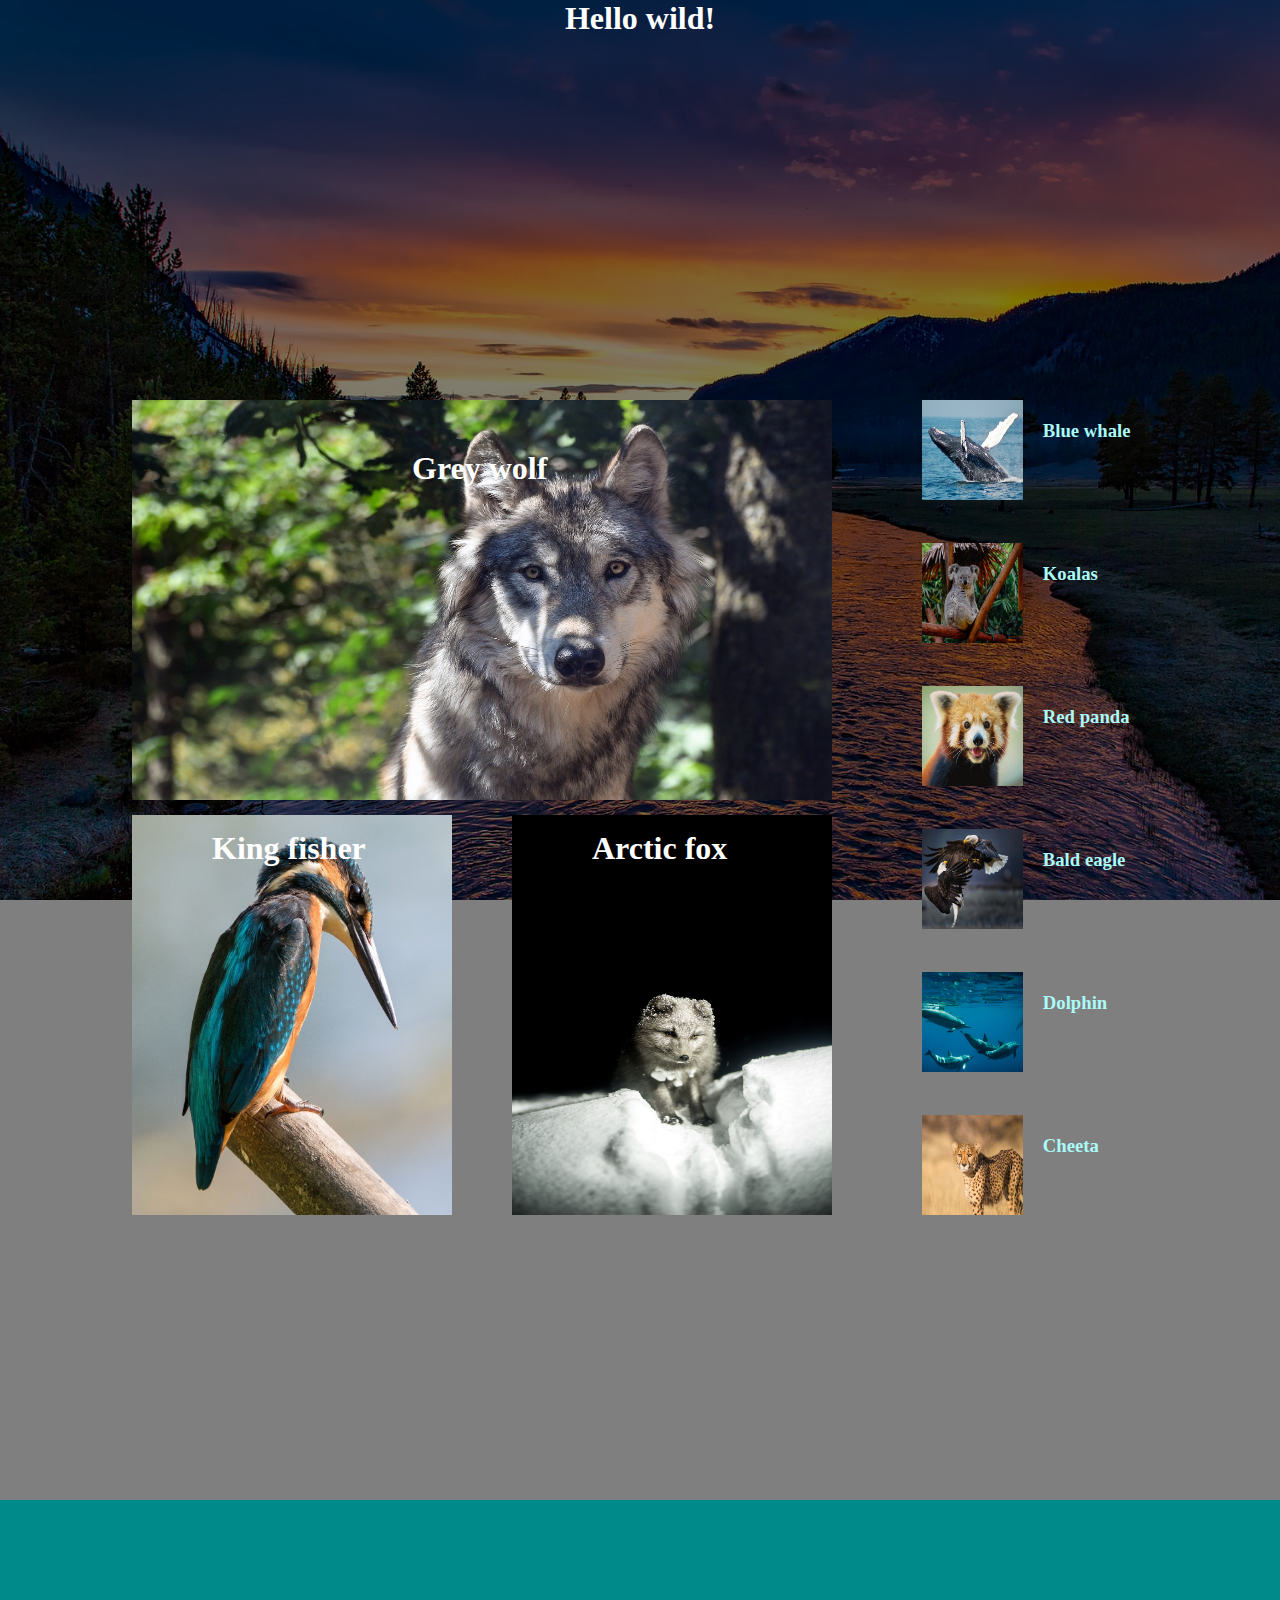
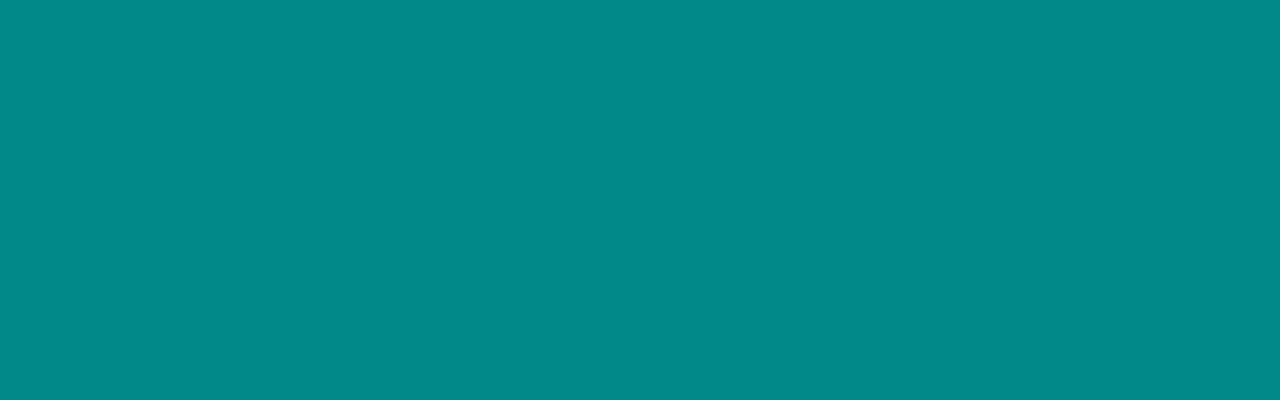
==== index.html @ 8f036e8f "Basic-magazine" ====
<!DOCTYPE html>
<html lang="en">
<head>
    <meta charset="UTF-8">
    <meta name="viewport" content="width=device-width, initial-scale=1.0">
    <meta http-equiv="X-UA-Compatible" content="ie=edge">
    <title>Document</title>


    <link rel="stylesheet" type="text/css" href="style.css">

</head>
<body>


   

    <div id="page-container">

        <div class="overlay"> </div>
    
        
        <div id="top-bar">
            
            <h1>Hello wild!</h1>
        </div>
        
        
        <div id="column-container">

            <div id="col-primary">
                
                
            <div id="row1">
                    <div id="big-story">
                        <h1>Grey wolf</h1>
                        <img src="wolf.jpg" alt="">
                    </div>   
                </div>
            
            
            <div id="row2">
                <div class="small-story"><h1>King fisher</h1>
                    <img src="kingfisher.jpg" alt="">
                </div>  
                <div class="small-story"><h1>Arctic fox</h1>
                    <img src="arcticfox.jpg" alt="">
                </div>  
            </div>


          </div>
            
        <div id="col-secondary">

                <div class="other-stories"> 
                    <div class="story-image"><img src="whale.jpg" alt=""></div>
                    <div class="story-text"><h3>Blue whale</h3></div>
                </div>
                    
                <div class="other-stories">
                    <div class="story-image"><img src="koala.jpg" alt=""></div>
                    <div class="story-text"><h3>Koalas</h3></div>
                </div>
                
                <div class="other-stories"> 
                    <div class="story-image"><img src="redpanda.jpg" alt=""></div>
                    <div class="story-text"><h3>Red panda</h3></div>
                </div>
               
               <div class="other-stories"> 
                   <div class="story-image"><img src="eagle.jpg" alt=""></div>
                   <div class="story-text"><h3>Bald eagle</h3></div>
                </div>
                
               <div class="other-stories">
                <div class="story-image"><img src="dolphin.jpg" alt=""></div>
                <div class="story-text"><h3>Dolphin</h3></div>
              </div>
               
               <div class="other-stories">
                   <div class="story-image"><img src="cheeta.jpg" alt=""></div>
                   <div class="story-text"><h3>Cheeta</h3></div>
               </div>
    
        </div>  
            
            

            

        </div>


   

   

    

</div>



<div id="credits"></div>



     

<!-- 




    <div class="col1">
        <div class="row1"></div>
        <div class="row1"></div>
        <div class="row1"></div>
    </div>

-->



        




</body>
</html>
---- style.css ----
*










    
         


       

            {

                margin: 0 0;
                padding: 0 0;
                
                
                }
                
                
                body {
                
                    overflow-x: hidden;
                
                }
                
                
                #page-container {
                
                background-image: url("background.jpg");
                background-attachment: fixed;
                height: 1500px;
                width: 100%;
                background-size: cover; 
                background-repeat: no-repeat;
                background-position: center center;    
                position: relative;
                
                                        
                   }
                
                
                   
                
                
                
                
                
                
                
                
                h1 {
                
                color: white;
                position: relative;
                
                text-align: center;
                
                z-index: 2;
                }
                
                #big-story h1 {
                
                position: absolute;
                margin-left: 280px;
                margin-top: 50px;
                
                }
                
               
                
                
                .overlay {
                
                background-color: black;
                height: 100%;
                width: 100%;
                opacity: 0.5;
                position: absolute;
                
                
                
                }
                
                .col1 {
                
                height: 500px; 
                width: 100%;
                z-index: +10;
                display: flex;
                justify-content: flex-end;
                
                }
                
               
                
                
                #top-bar {
                
                width: 100%;
                height: 400px;
                
                }
                
                
                #col-primary {
                    display: flex;
                    flex-direction: column;
                  
                    width: 65%;
                
                }
                
              
               

                
                
                
                
                #col-secondary {
                   
                    
                   
                    width: 35%;
                    display: flex;
                    flex-direction: column;
                
                }

               
                
                
                #column-container {
                
                width: 100%;
                display: flex;
                
                }

               
                
                
                
                
                #big-story {
                
                height: 400px;
                width: 700px;
                overflow: hidden;
                float: right;
                
                }



                
                #row2 {
                
                display: flex;
                justify-content: flex-end;   
                
                
                }
                
                .small-story{
                
                    height: 400px;
                    width: 320px;
                    background-color: seagreen;
                    overflow: hidden;
                   
                }
                
                .small-story:nth-child(1) {
                
                margin-top: 15px;
                margin-right: 40px; 
                
                }
                
                .small-story:nth-child(2) {
                
                    margin-top: 15px;
                    margin-left: 20px; 
                    
                    }
                
                .story-image {
                
                width: 25%;
                height: 100px;
                background-color: slateblue;
                
                }
                
                
                
                
                .other-stories {
                
                width: 90%;
                height: 100px;
                
                margin-bottom: 43px;
                margin-left: 90px;
                display: flex;
                flex-direction: row;
                overflow: hidden;
                
                }
                
                
                .story-text h3{
                
                 color: #ABFAF7;
                 margin-top: 20px;
                 margin-left: 20px;
                 text-align: left;
                 position: relative;
                 
                }
                
                
                .story-text {
                
                text-align: center;
                
                width: 75%;
                }
                
                
                p {
                
                
                
                }
                
                img {
                
                height: 100%;
                width: 100%;
                position: relative;
                z-index: 1;
                }
                
                .small-story h1 {
                
                position: absolute;
                margin-left: 80px;
                margin-top: 15px;
                }
                
        
        
                img:hover {
                    transform: scale(1.1); /* (150% zoom - Note: if the zoom is too large, it will go outside of the viewport) */
                  }
        
        
        
                  #credits {
                
                    background-color: darkcyan;
                    height: 500px;
                    
                
                }
                
       

        
    @media (max-width: 500px) {


        {

            
            
            }
            
            
            body {
            
               
            
            }
            
            
            #page-container {
            
               height: 2300px;
                                    
               }
            
            
               
            
            
            
            
            
            
            
            
            h1 {
            
          
            }
            
            #big-story h1 {


               margin: 0 5px 0 80px;
                
            
           
            }
            
           
            
            
            .overlay {
            
           
            
            
            
            }
            
            .col1 {
            
           
            
            }
            
           
            
            
            #top-bar {
            
          height: 200px;
          
            
            }
            
            
            #col-primary {


                width: 100%;
               
            }
            
          
           

            
            
            
            
            #col-secondary {


               margin: 10px;
                width: 100%;
                display: flex;
                justify-content: flex-start;
              
            
            }

           
            
            
            #column-container {
            
           
            
            }


            #row1 {

            display: flex;
            justify-content: center;
            width: 100%;
            margin: auto auto 10px auto;

            }
           
            
            
            
            
            #big-story {
            
                height: 400px;
                width: 320px;
                overflow: hidden;
               
             

          
            }



            
            #row2 {
            
            
            
            }
            
            .small-story{
            
              
               
            }
            
            .small-story:nth-child(1) {



           margin: 5px 5px 5px 20px;







               
    
                    
                  
                    
                    















            
        
            
            }
            
            .small-story:nth-child(2) {
            
             
                margin: 10px 5px 5px 20px;


                
                }
            
            .story-image {
            
               width: 30%;
           
            }
            
            
            
            
            .other-stories {
            
                width: 100%;
                height: 100px;
                
                margin-bottom: 43px;
                margin-left: 10px;
                display: flex;
                flex-direction: row;
                overflow: hidden;
            
            }
            
            
            .story-text h3{
            
        
             
            }
            
            
            .story-text {
            
         
            }
            
            
            p {
            
            
            
            }
            
            img {
            
         
            }
            
            .small-story h1 {
            
           
            }
            
    
    
            img:hover {
              }
    
    
    
              #credits {
            
                background-color: darkgoldenrod;
              
            
            }



             #column-container {


             display: block;

             }
 
             #col-primary {
              
                display: flex;
                flex-direction: column;

             }

             #col-secondary {
             
                display: block;

             }

             #row2 {

                display: flex;
                flex-direction: column;

             }
                

             .small-story {

             margin: auto;

             }









    }
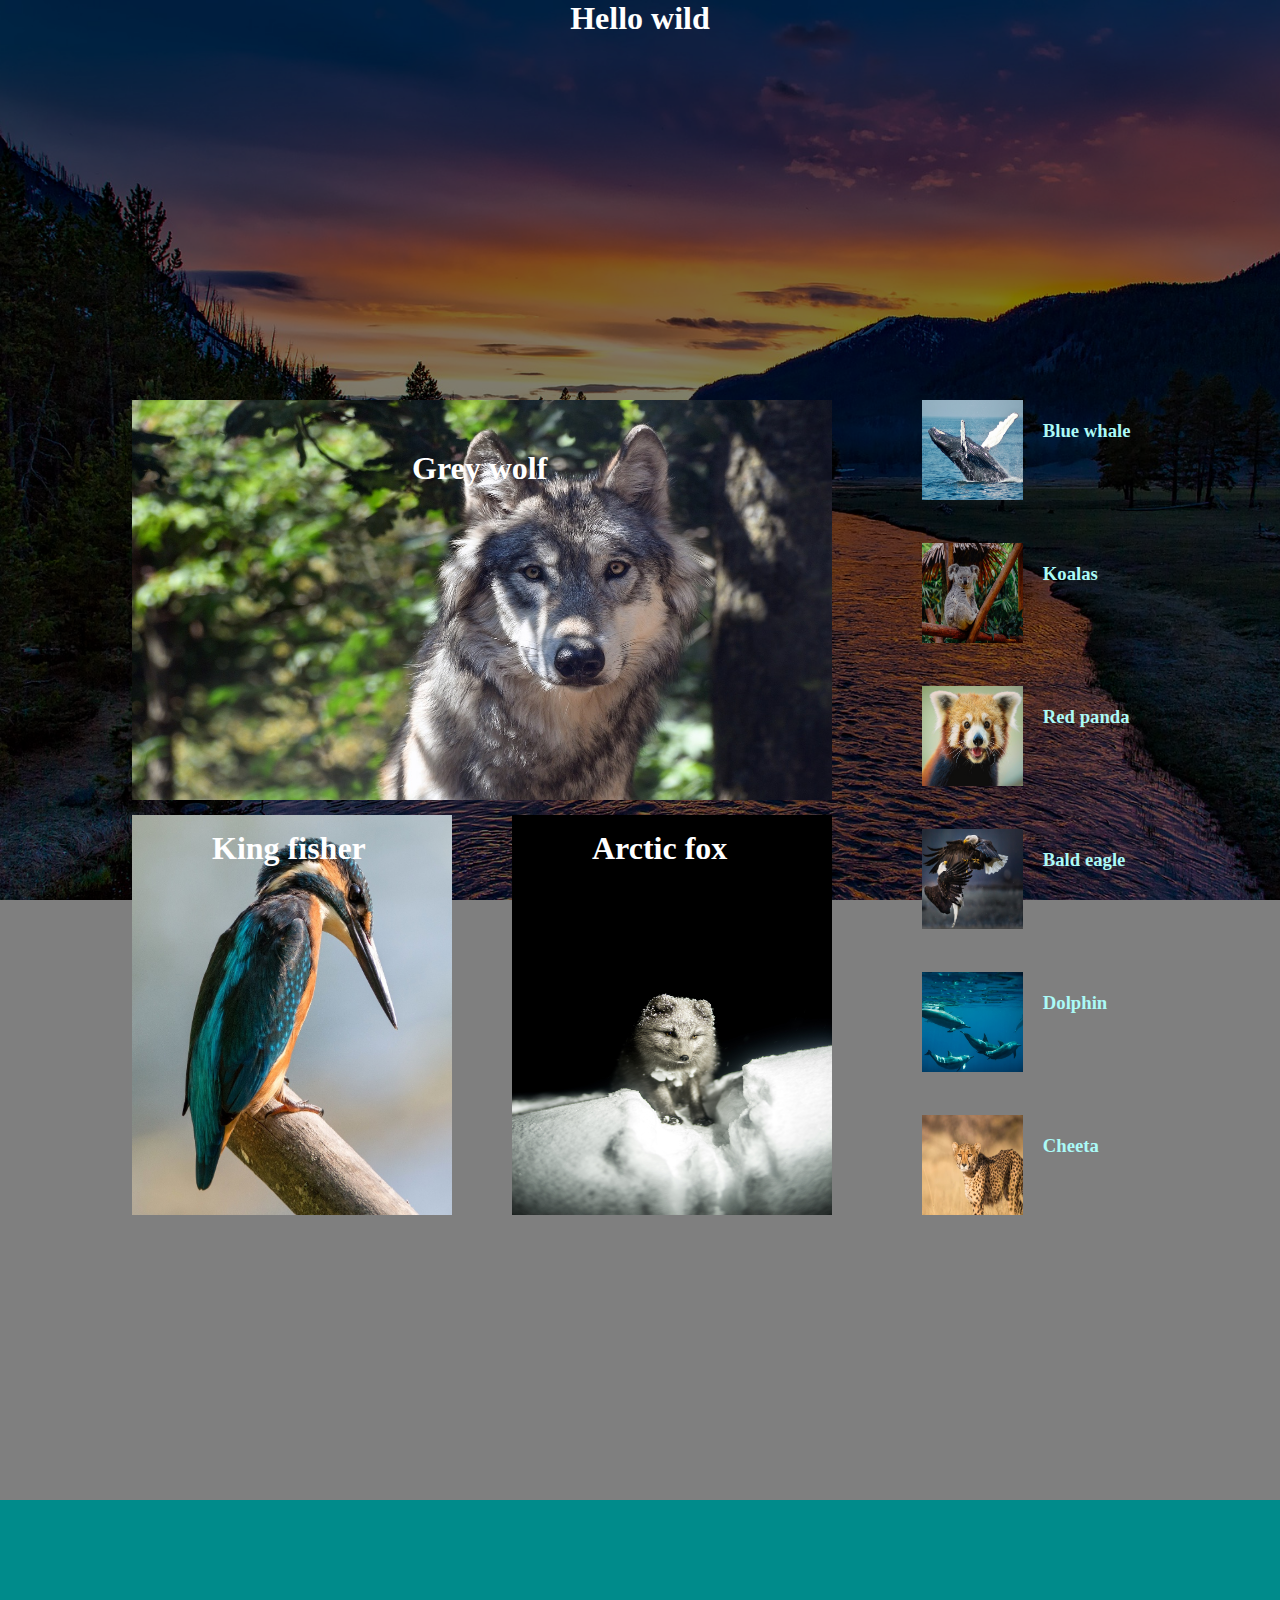
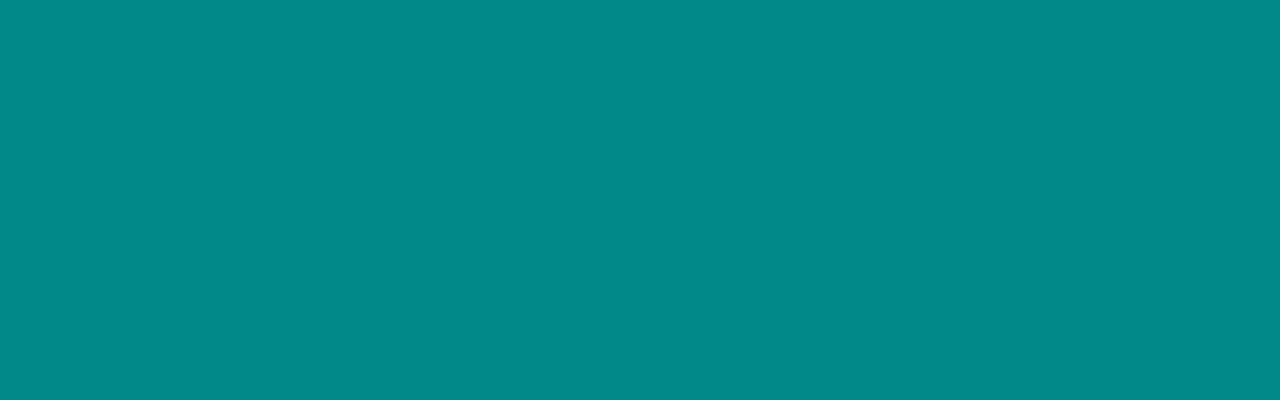
==== commit 228c96ef: "made a tiny change" ====
--- a/index.html
+++ b/index.html
@@ -23,7 +23,7 @@
         
         <div id="top-bar">
             
-            <h1>Hello wild!</h1>
+            <h1>Hello wild</h1>
         </div>
         
         
